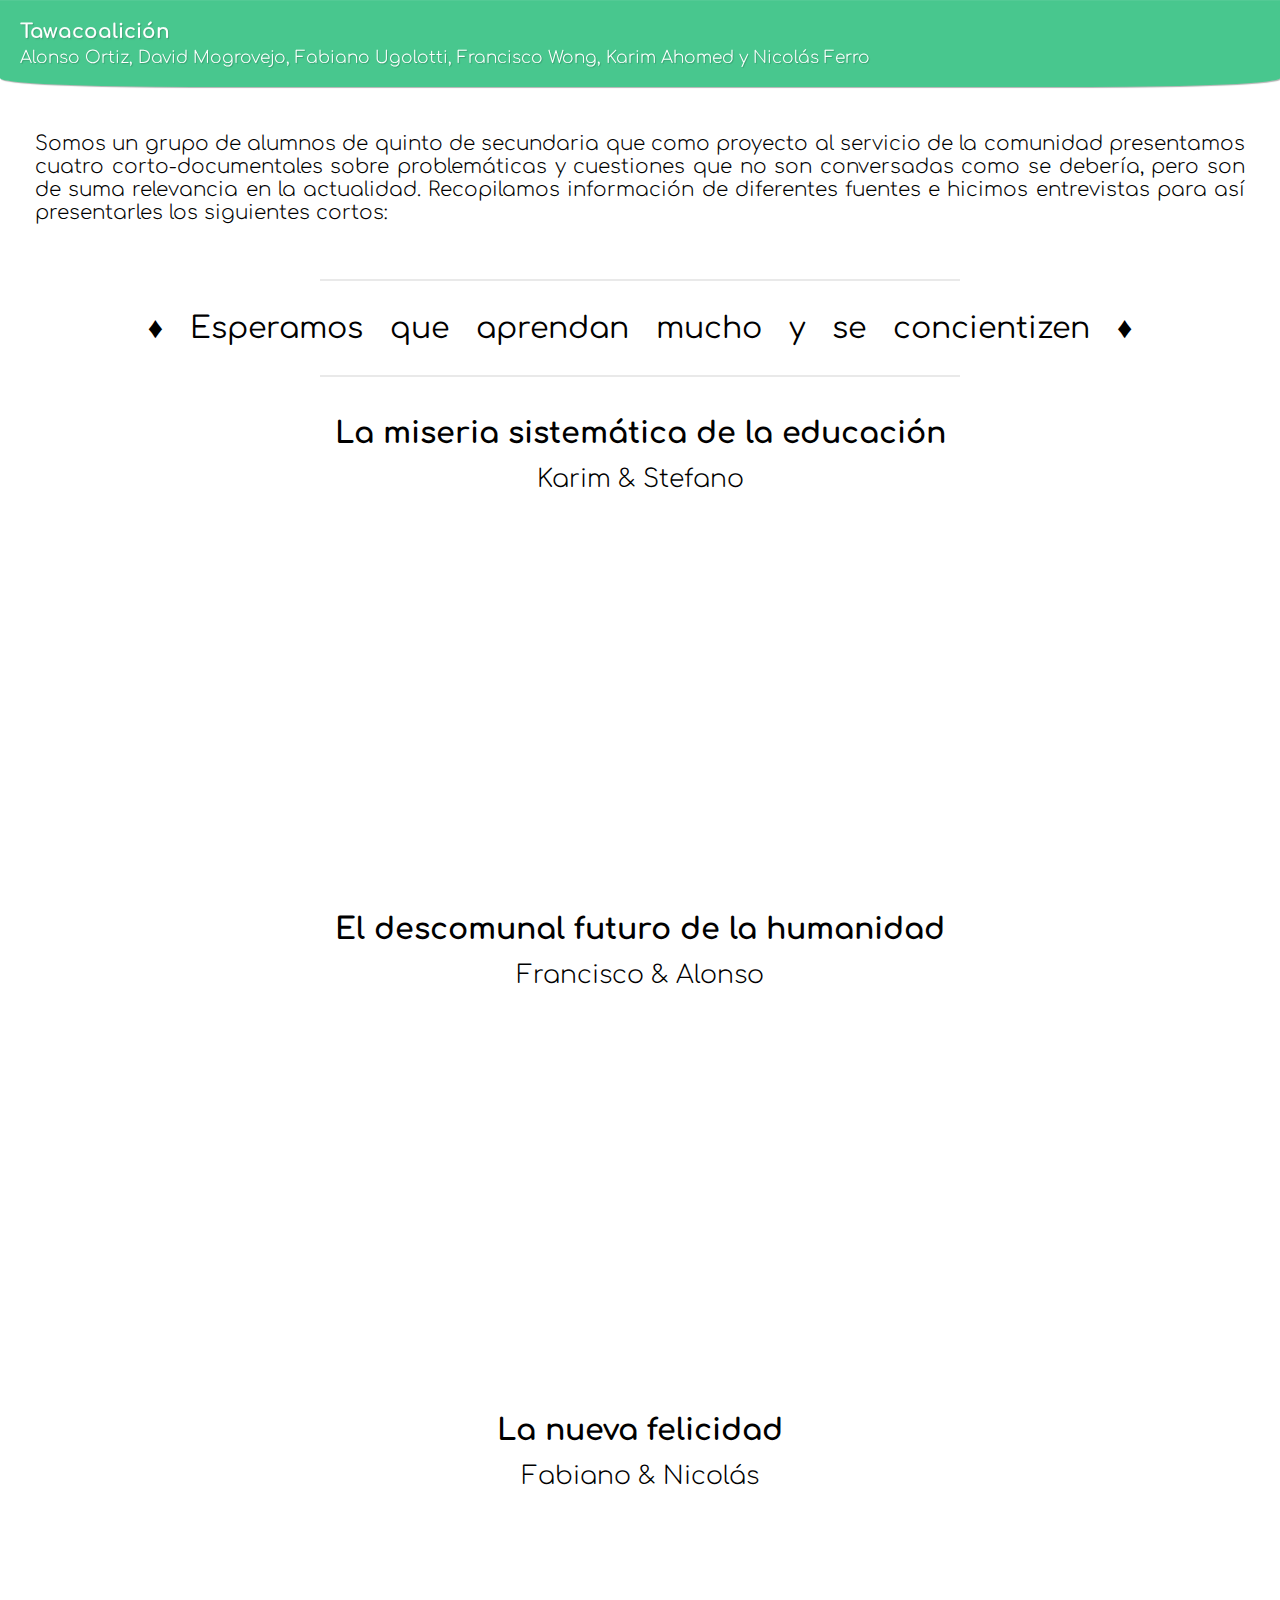
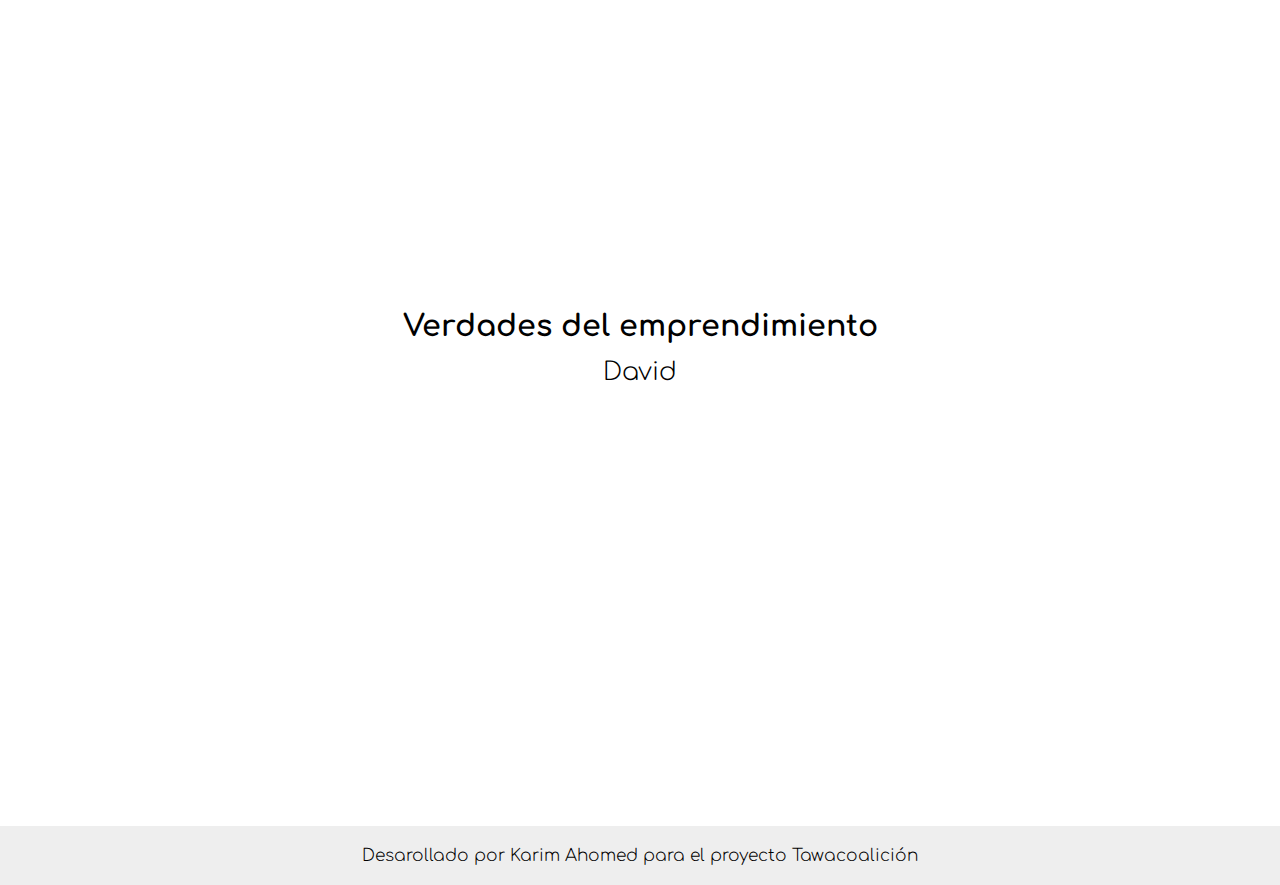
==== tawacoalicion/index.html @ 87e8e21f "v3" ====
<!DOCTYPE html>
<html>
  <head>
    <meta charset="utf-8">
    <meta name="viewport" content="width=device-width, initial-scale=1">
    <link rel="stylesheet" type="text/css" href="index.css" />
    <link rel="scrip" type="text/css" href="index.css" />
    <link rel="preconnect" href="https://fonts.googleapis.com">
    <link rel="preconnect" href="https://fonts.googleapis.com">
    <link rel="preconnect" href="https://fonts.gstatic.com" crossorigin>
    <link href="https://fonts.googleapis.com/css2?family=Comfortaa:wght@300;400;500;600;700&display=swap" rel="stylesheet">
    <link rel = "icon" href = "https://sumamosdesign.com/cusco/wp-content/uploads/2019/04/escudo-dorado.png" type = "image/x-icon">
    <title>Tawacoalición</title>
  </head>

  <div class="disclaimer">La página no está habilitada para pantallas con resolución menor a 250px</div>

  <div class="container">
    <header>
      <div class="titulo">
        <div style="font-weight: bold">Tawacoalición</div>
      <div class="auts">Alonso Ortiz, David Mogrovejo, Fabiano Ugolotti, Francisco Wong, Karim Ahomed y Nicolás Ferro</div>
      </div>
    </header>

    <h1 class="desc">Somos un grupo de alumnos de quinto de secundaria que como proyecto al servicio de la comunidad presentamos cuatro corto-documentales sobre problemáticas y cuestiones que no son conversadas como se debería, pero son de suma relevancia en la actualidad. Recopilamos información de diferentes fuentes e hicimos entrevistas para así presentarles los siguientes cortos:    </h1>
    
    <hr style="height:2px;border-width:0;color:gray;background-color:rgb(233, 233, 233); width: 50%; margin:auto">

    <div class="subt">♦ Esperamos que aprendan mucho y se concientizen ♦</div>  

    <hr style="height:2px;border-width:0;color:gray;background-color:rgb(233, 233, 233); width: 50%; margin:auto">


    <! –– L'école ––>
    <div class="tivid" style="padding-top: 40px">La miseria sistemática de la educación</div>
    <div class="desvid">Karim & Stefano</div>

      <div class="video-container">              
        <iframe class="responsive-iframe" src="https://www.youtube.com/embed/fPxAWrnyjwE" title="YouTube video player" frameborder="0" allow="accelerometer; clipboard-write; encrypted-media; gyroscope; picture-in-picture" allowfullscreen></iframe>
      </div>

      <! –– Le futur ––>
      <div class="tivid" style="padding-top: 40px">El descomunal futuro de la humanidad</div>
      <div class="desvid">Francisco & Alonso</div>

      <div class="video-container">              
        <iframe class="responsive-iframe" src="https://www.youtube.com/embed/2VfGgGS8viI" title="YouTube video player" frameborder="0" allow="accelerometer; clipboard-write; encrypted-media; gyroscope; picture-in-picture" allowfullscreen></iframe>
      </div>

      <! –– Tecnofelicidad ––>
      <div class="tivid1" stlye="padding-top: 50px">La nueva felicidad</div>
      <div class="desvid">Fabiano & Nicolás</div>

      <div class="video-container">              
        <iframe class="responsive-iframe" src="https://www.youtube.com/embed/i8u5lrxzycc" title="YouTube video player" frameborder="0" allow="accelerometer; clipboard-write; encrypted-media; gyroscope; picture-in-picture" allowfullscreen></iframe>
      </div>

    <! –– Le David ––>
      <div class="tivid" style="padding-top: 40px">Verdades del emprendimiento</div>
      <div class="desvid">David</div>

      <div class="video-container">              
        <iframe class="responsive-iframe" src="https://www.youtube.com/embed/M741dWT-zbs" title="YouTube video player" frameborder="0" allow="accelerometer; clipboard-write; encrypted-media; gyroscope; picture-in-picture" allowfullscreen></iframe>
      </div>

      <div style="padding: 30px"> </div>

    <footer class="pie">Desarollado por Karim Ahomed para el proyecto Tawacoalición</footer>
  </div>


</html>
---- tawacoalicion/index.css ----
* {
	margin: 0;
	padding: 0;
	box-sizing: border-box;
}

body {
	min-height: 100vh;
	
	/*border: 5px dashed red;*/
	
	width: 100%;
	background: rgb(255, 255, 255);

}

html{
	font-size: 16px;
	font-family: 'Comfortaa', cursive;
	color: #000
}

.disclaimer{
	display: none;
}

@media screen and (max-width: 250px) {

	.disclaimer{
		align-items: center;
		text-align: center;
		display: flex;
		justify-content: center;
		position: absolute;
		width: 100%;
		height: 100%;

		font-family: lighter;
	}


	.container{
		display: none !important;
	}
}


.titulo {
	-webkit-box-sizing: content-box;
	-moz-box-sizing: content-box;
	box-sizing: content-box;
	right: 0;
	left: 0;
	padding: 20px;
	overflow: hidden;
	border-bottom-left-radius: 15% 10%;
	border-bottom-right-radius: 15% 10%;	
	font-size: 20px;
	color: rgba(255,255,255,1);
	background: #48C78E;
	-webkit-box-shadow: 1px 1px 1px 0 rgba(0,0,0,0.3) ;
	box-shadow: 1px 1px 1px 0 rgba(0,0,0,0.3) ;
	text-shadow: 1px 1px 1px rgba(0,0,0,0.2) ;
	-webkit-transform: rotateX(0.5729577951308232deg)   ;
	transform: rotateX(0.5729577951308232deg)   ;
	
}

@media screen and (max-width: 500px){
	.titulo {
		-webkit-box-sizing: content-box;
		-moz-box-sizing: content-box;
		box-sizing: content-box;
		padding: 20px;
		overflow: hidden;
		border-bottom-left-radius: 20% 5%;
		border-bottom-right-radius: 20% 5%;
		font-size: 20px;
		color: rgba(255,255,255,1);
		background: #c74848;
		-webkit-box-shadow: 1px 1px 1px 0 rgba(0,0,0,0.3) ;
		box-shadow: 1px 1px 1px 0 rgba(0,0,0,0.3) ;
		text-shadow: 1px 1px 1px rgba(0,0,0,0.2) ;
		
	}
}

.subt{
	-webkit-box-sizing: content-box;
	-moz-box-sizing: content-box;
	box-sizing: content-box;
	border: none;
	font: bold;
	font-size: 30px;
	color: black;
	text-align: center;
	-o-text-overflow: ellipsis;
	text-overflow: ellipsis;
	word-spacing: 18px;
	padding-bottom: 30px;
	padding-top: 30px;
	
}

@media screen and (max-width: 500px) {
	.subt{
		-webkit-box-sizing: content-box;
		-moz-box-sizing: content-box;
		box-sizing: content-box;
		border: none;
		font: bold;
		font-size: 20px;
		color: black;
		text-align: center;
		-o-text-overflow: ellipsis;
		text-overflow: ellipsis;
		word-spacing: 18px;
		padding-bottom: 30px;
		padding-top: 30px;
		text-align: center;
		
	}
}



.desc{
	-webkit-box-sizing: content-box;
	-moz-box-sizing: content-box;
	box-sizing: content-box;
	right: 0;
	left: 0;
	padding: 35px;
	padding-bottom: 50px;
	overflow: hidden;
	border: none;
	font-size: 20px;
	width: fit-content;
    margin-left: auto;
    margin-right: auto;
	margin-top: 10px;
	margin-bottom: 5px;
	font-weight: lighter;
	text-align: justify;
}

@media screen and (max-width: 500px){
	.desc{
		-webkit-box-sizing: content-box;
		-moz-box-sizing: content-box;
		box-sizing: content-box;
		right: 0;
		left: 0;
		padding: 30px;
		padding-bottom: 30px;
		overflow: hidden;
		border: none;
		font-size: 17px;
		width: fit-content;
		margin-left: auto;
		margin-right: auto;
		margin-top: 10px;
		margin-bottom: 5px;
		font-weight: lighter;
		text-align: justify;
	}
}

/*Poner los @media queries after el .algo declarado*/


.video-container{
    margin-left: auto;
    margin-right: auto;
	position: relative;
  	overflow: hidden;
  	width: 50%;
  	padding-top: 28.125%;
}

.responsive-iframe{
	position: absolute;
	top: 0;
	left: 0;
	bottom: 0;
	right: 0;
	width: 100%;
	height: 100%;
}


.tivid{
	font-weight: bolder;
	text-align: center;
	font-size: 30px;
}

.tivid1{
	font-weight: bolder;
	text-align: center;
	font-size: 30px;
	padding-top: 45px;
}

.desvid{
	font-weight: lighter;
	padding: 15px;
	padding-bottom: 20px;
	text-align: center;
	font-size: 25px;
}

.pie{
	font-weight: lighter;
	font-size: 17px;
	padding-top: 20px;
	padding-bottom: 20px;
	text-align: center;
	background: #eeeeee;

}

.auts{
	font-weight: lighter; 
	font-size: 17px; 
	padding-top: 5px
}


@media screen and (max-width: 500px){
	.video-container{
		margin-left: auto;
		margin-right: auto;
		position: relative;
		overflow: hidden;
		width: 80%;
		padding-top: 50%;
	}
	
	.responsive-iframe{
		position: absolute;
		top: 0;
		left: 0;
		bottom: 0;
		right: 0;
		width: 100%;
		height: 100%;
	}

	.pie{
		font-weight: lighter;
		font-size: 12px;
		padding-top: 20px;
		padding-bottom: 20px;
		text-align: center;
		background: #eeeeee;
		position: fixed;
		bottom: 0;
	}

	.auts{
		font-weight: lighter; 
		font-size: 15px; 
		padding-top: 5px
	}
}




/*
light 300
regular 400
medium 500
semi-bold 600
bold 700
*/
---- tawacoalicion/index.css ----
* {
	margin: 0;
	padding: 0;
	box-sizing: border-box;
}

body {
	min-height: 100vh;
	
	/*border: 5px dashed red;*/
	
	width: 100%;
	background: rgb(255, 255, 255);

}

html{
	font-size: 16px;
	font-family: 'Comfortaa', cursive;
	color: #000
}

.disclaimer{
	display: none;
}

@media screen and (max-width: 250px) {

	.disclaimer{
		align-items: center;
		text-align: center;
		display: flex;
		justify-content: center;
		position: absolute;
		width: 100%;
		height: 100%;

		font-family: lighter;
	}


	.container{
		display: none !important;
	}
}


.titulo {
	-webkit-box-sizing: content-box;
	-moz-box-sizing: content-box;
	box-sizing: content-box;
	right: 0;
	left: 0;
	padding: 20px;
	overflow: hidden;
	border-bottom-left-radius: 15% 10%;
	border-bottom-right-radius: 15% 10%;	
	font-size: 20px;
	color: rgba(255,255,255,1);
	background: #48C78E;
	-webkit-box-shadow: 1px 1px 1px 0 rgba(0,0,0,0.3) ;
	box-shadow: 1px 1px 1px 0 rgba(0,0,0,0.3) ;
	text-shadow: 1px 1px 1px rgba(0,0,0,0.2) ;
	-webkit-transform: rotateX(0.5729577951308232deg)   ;
	transform: rotateX(0.5729577951308232deg)   ;
	
}

@media screen and (max-width: 500px){
	.titulo {
		-webkit-box-sizing: content-box;
		-moz-box-sizing: content-box;
		box-sizing: content-box;
		padding: 20px;
		overflow: hidden;
		border-bottom-left-radius: 20% 5%;
		border-bottom-right-radius: 20% 5%;
		font-size: 20px;
		color: rgba(255,255,255,1);
		background: #c74848;
		-webkit-box-shadow: 1px 1px 1px 0 rgba(0,0,0,0.3) ;
		box-shadow: 1px 1px 1px 0 rgba(0,0,0,0.3) ;
		text-shadow: 1px 1px 1px rgba(0,0,0,0.2) ;
		
	}
}

.subt{
	-webkit-box-sizing: content-box;
	-moz-box-sizing: content-box;
	box-sizing: content-box;
	border: none;
	font: bold;
	font-size: 30px;
	color: black;
	text-align: center;
	-o-text-overflow: ellipsis;
	text-overflow: ellipsis;
	word-spacing: 18px;
	padding-bottom: 30px;
	padding-top: 30px;
	
}

@media screen and (max-width: 500px) {
	.subt{
		-webkit-box-sizing: content-box;
		-moz-box-sizing: content-box;
		box-sizing: content-box;
		border: none;
		font: bold;
		font-size: 20px;
		color: black;
		text-align: center;
		-o-text-overflow: ellipsis;
		text-overflow: ellipsis;
		word-spacing: 18px;
		padding-bottom: 30px;
		padding-top: 30px;
		text-align: center;
		
	}
}



.desc{
	-webkit-box-sizing: content-box;
	-moz-box-sizing: content-box;
	box-sizing: content-box;
	right: 0;
	left: 0;
	padding: 35px;
	padding-bottom: 50px;
	overflow: hidden;
	border: none;
	font-size: 20px;
	width: fit-content;
    margin-left: auto;
    margin-right: auto;
	margin-top: 10px;
	margin-bottom: 5px;
	font-weight: lighter;
	text-align: justify;
}

@media screen and (max-width: 500px){
	.desc{
		-webkit-box-sizing: content-box;
		-moz-box-sizing: content-box;
		box-sizing: content-box;
		right: 0;
		left: 0;
		padding: 30px;
		padding-bottom: 30px;
		overflow: hidden;
		border: none;
		font-size: 17px;
		width: fit-content;
		margin-left: auto;
		margin-right: auto;
		margin-top: 10px;
		margin-bottom: 5px;
		font-weight: lighter;
		text-align: justify;
	}
}

/*Poner los @media queries after el .algo declarado*/


.video-container{
    margin-left: auto;
    margin-right: auto;
	position: relative;
  	overflow: hidden;
  	width: 50%;
  	padding-top: 28.125%;
}

.responsive-iframe{
	position: absolute;
	top: 0;
	left: 0;
	bottom: 0;
	right: 0;
	width: 100%;
	height: 100%;
}


.tivid{
	font-weight: bolder;
	text-align: center;
	font-size: 30px;
}

.tivid1{
	font-weight: bolder;
	text-align: center;
	font-size: 30px;
	padding-top: 45px;
}

.desvid{
	font-weight: lighter;
	padding: 15px;
	padding-bottom: 20px;
	text-align: center;
	font-size: 25px;
}

.pie{
	font-weight: lighter;
	font-size: 17px;
	padding-top: 20px;
	padding-bottom: 20px;
	text-align: center;
	background: #eeeeee;

}

.auts{
	font-weight: lighter; 
	font-size: 17px; 
	padding-top: 5px
}


@media screen and (max-width: 500px){
	.video-container{
		margin-left: auto;
		margin-right: auto;
		position: relative;
		overflow: hidden;
		width: 80%;
		padding-top: 50%;
	}
	
	.responsive-iframe{
		position: absolute;
		top: 0;
		left: 0;
		bottom: 0;
		right: 0;
		width: 100%;
		height: 100%;
	}

	.pie{
		font-weight: lighter;
		font-size: 12px;
		padding-top: 20px;
		padding-bottom: 20px;
		text-align: center;
		background: #eeeeee;
		position: fixed;
		bottom: 0;
	}

	.auts{
		font-weight: lighter; 
		font-size: 15px; 
		padding-top: 5px
	}
}




/*
light 300
regular 400
medium 500
semi-bold 600
bold 700
*/
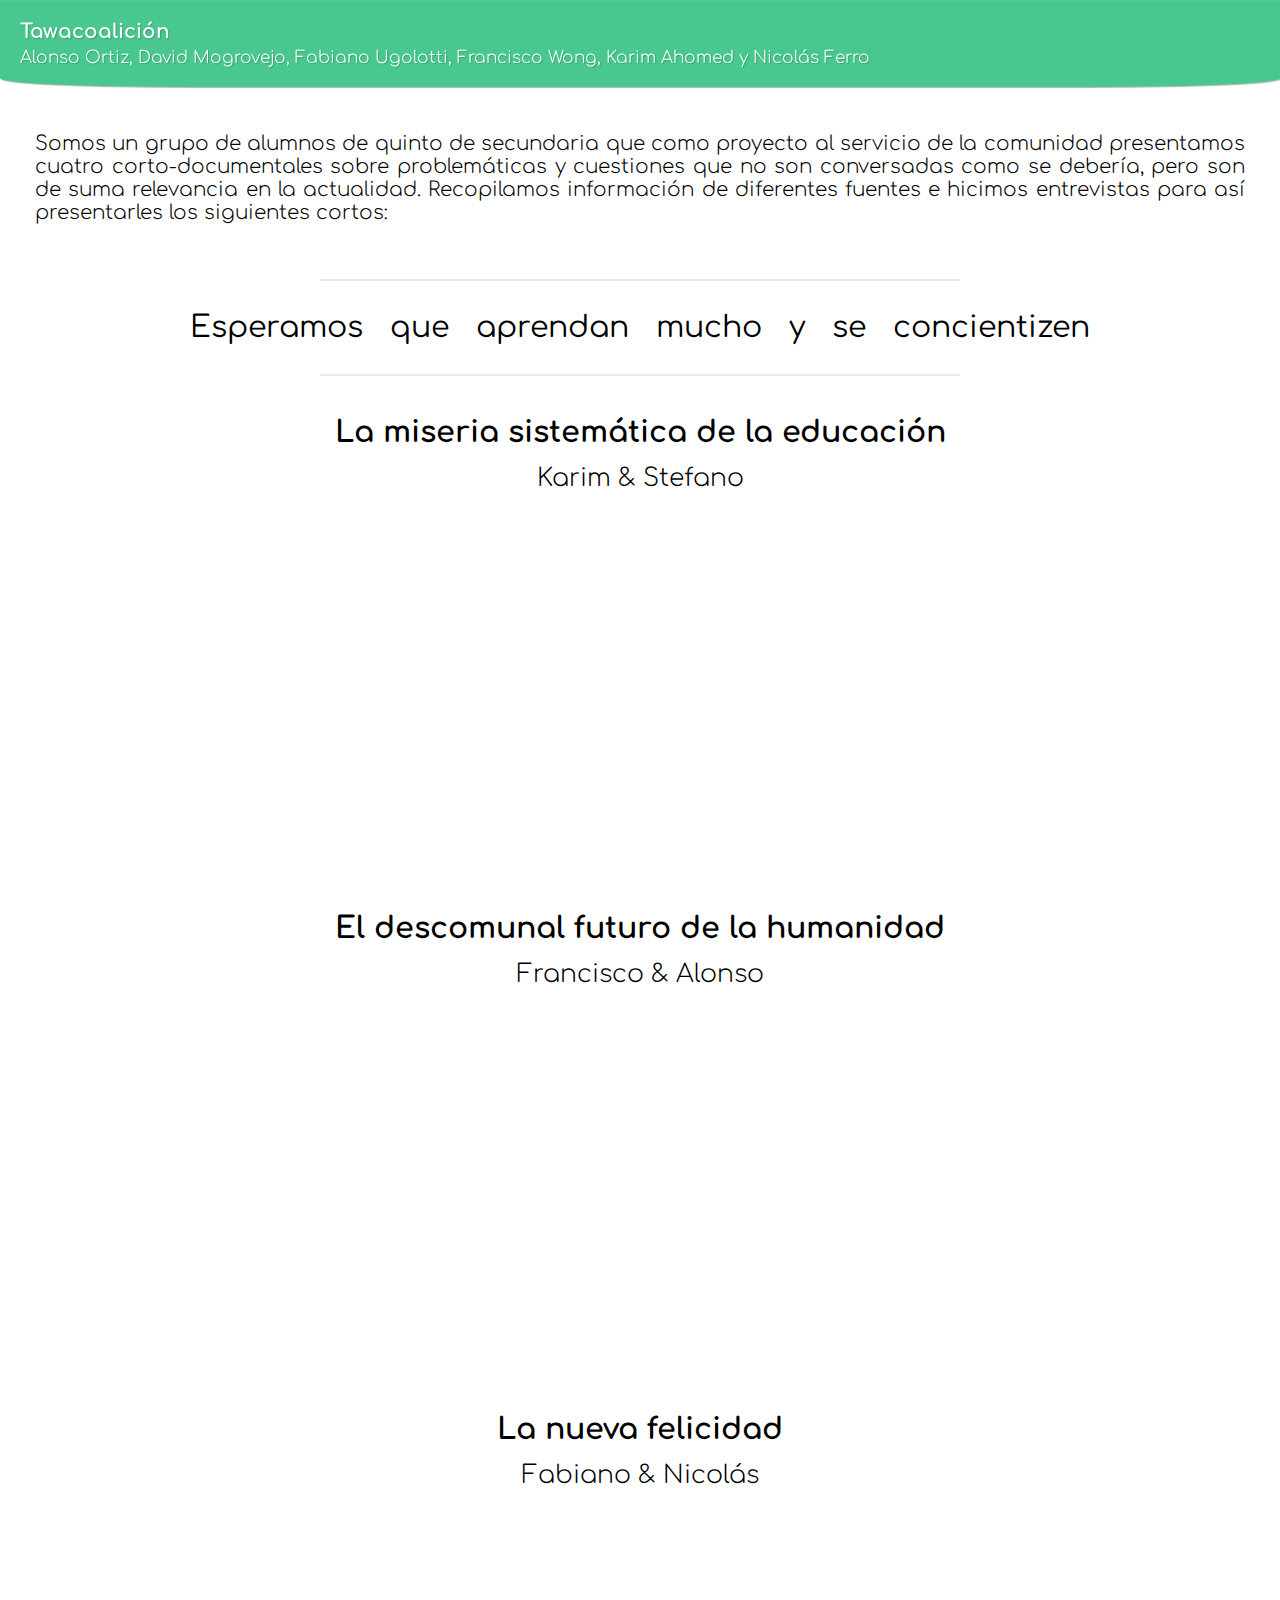
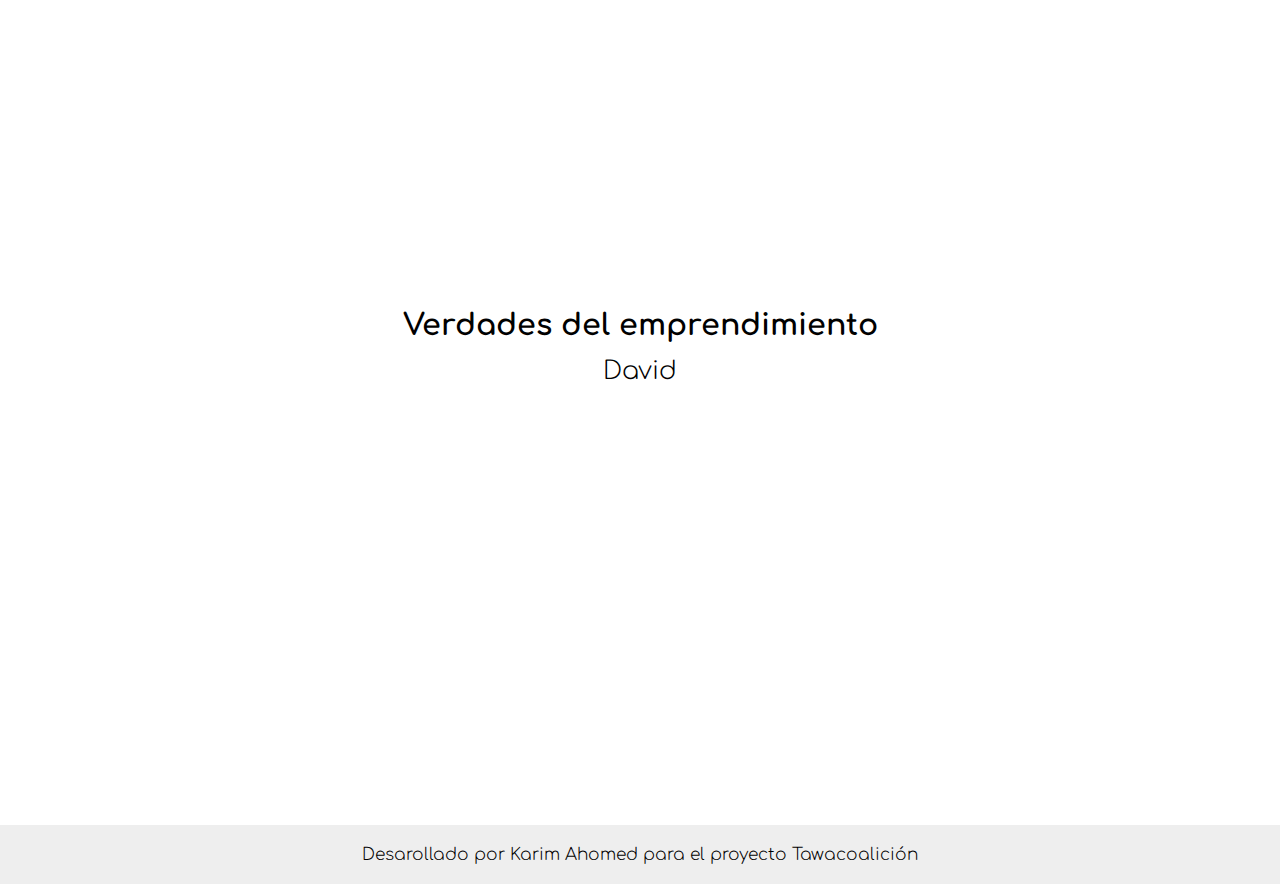
==== commit 1b0c6d5e: "Update index.html" ====
--- a/tawacoalicion/index.html
+++ b/tawacoalicion/index.html
@@ -27,7 +27,7 @@
     
     <hr style="height:2px;border-width:0;color:gray;background-color:rgb(233, 233, 233); width: 50%; margin:auto">
 
-    <div class="subt">♦ Esperamos que aprendan mucho y se concientizen ♦</div>  
+    <div class="subt">Esperamos que aprendan mucho y se concientizen</div>  
 
     <hr style="height:2px;border-width:0;color:gray;background-color:rgb(233, 233, 233); width: 50%; margin:auto">
 
@@ -70,4 +70,4 @@
   </div>
 
 
-</html>+</html>
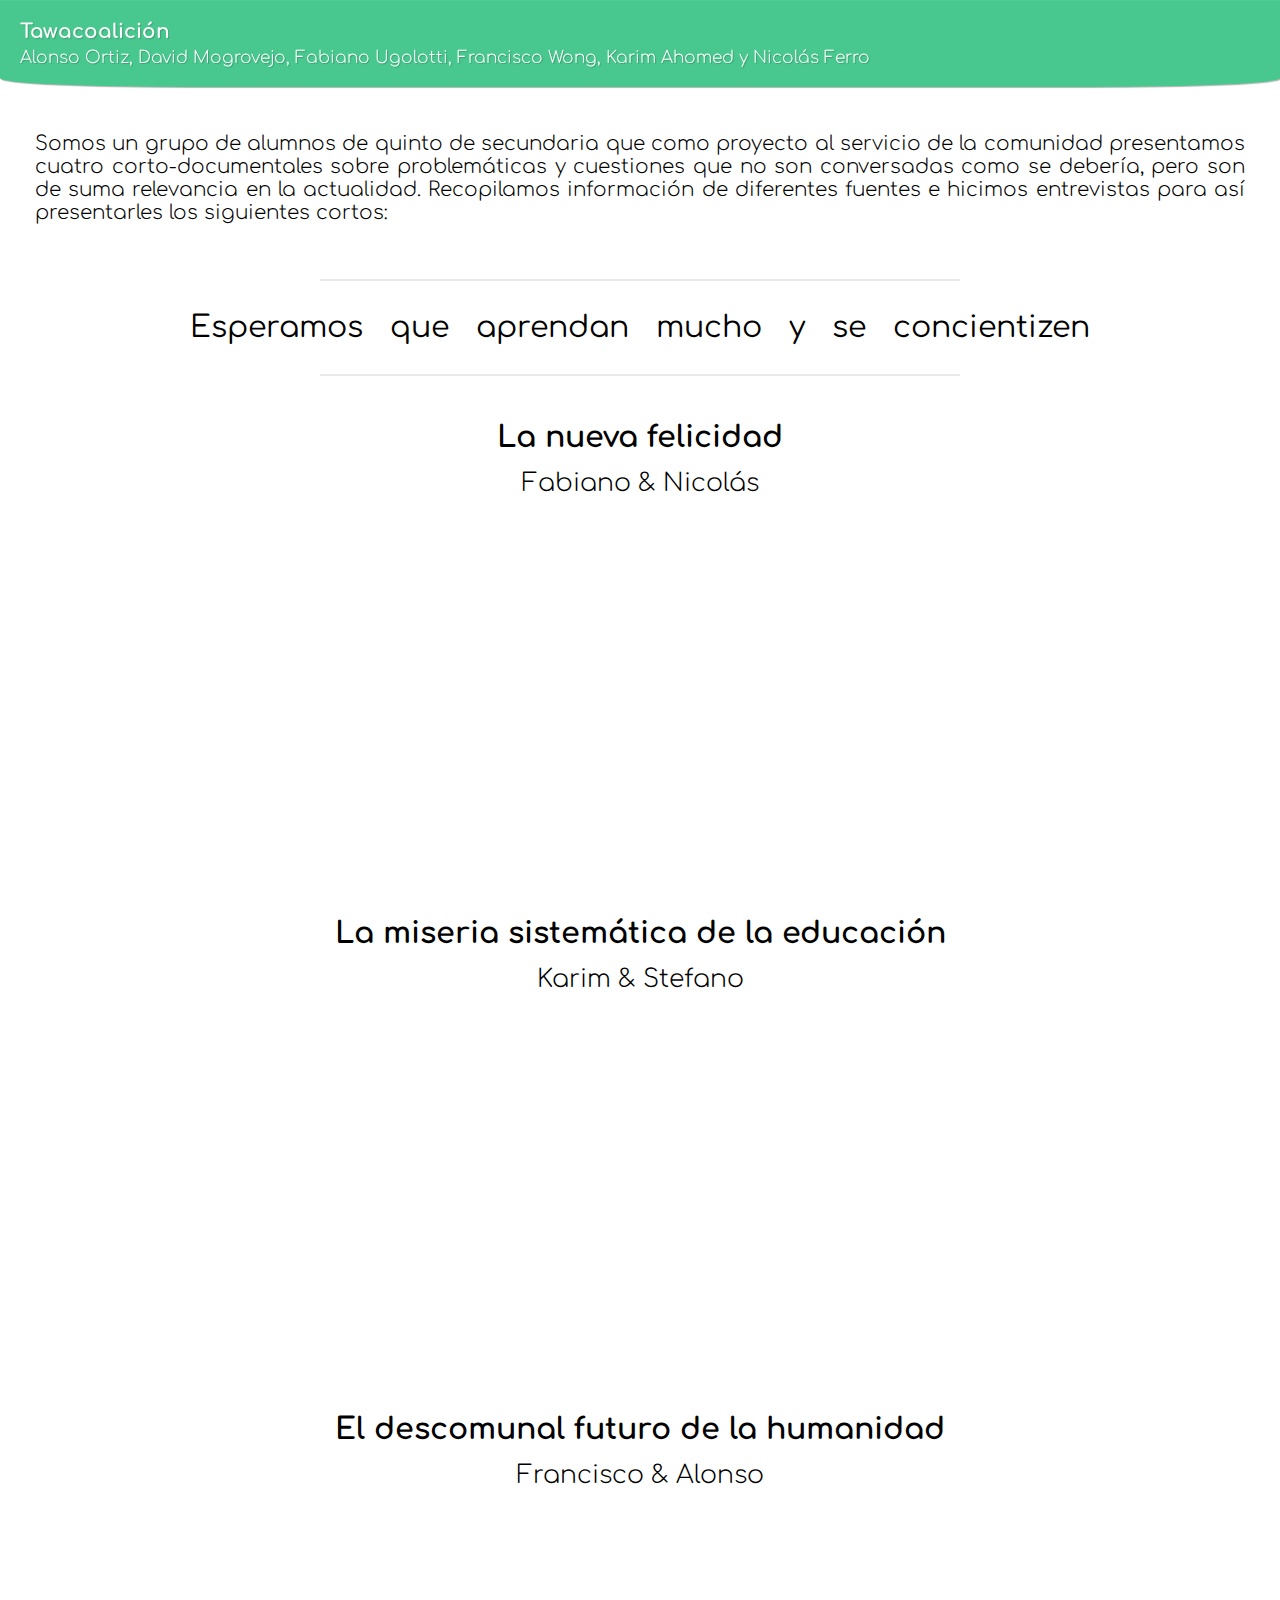
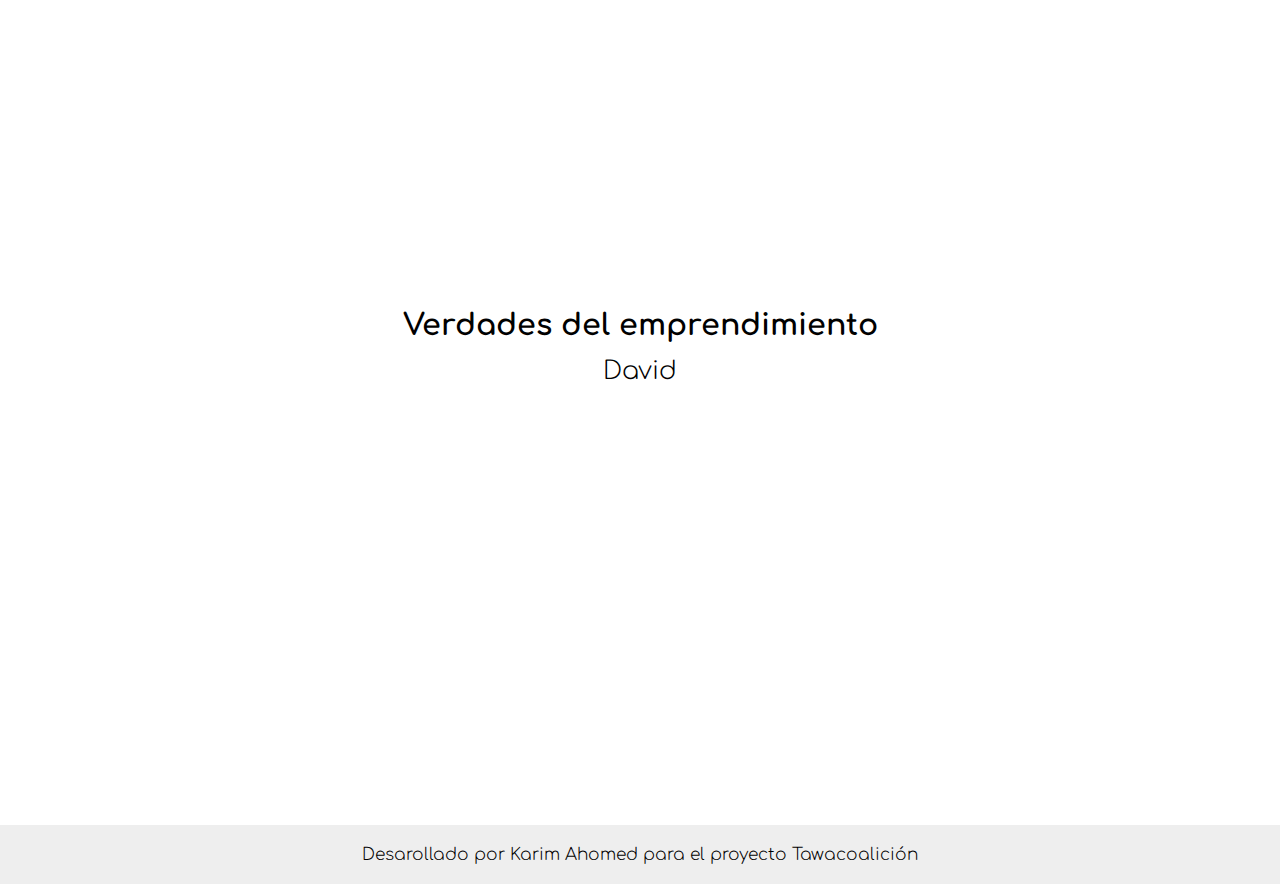
==== commit c67399a5: "a" ====
--- a/tawacoalicion/index.html
+++ b/tawacoalicion/index.html
@@ -31,7 +31,14 @@
 
     <hr style="height:2px;border-width:0;color:gray;background-color:rgb(233, 233, 233); width: 50%; margin:auto">
 
+      <! –– Tecnofelicidad ––>
+      <div class="tivid1" stlye="padding-top: 50px">La nueva felicidad</div>
+      <div class="desvid">Fabiano & Nicolás</div>
 
+      <div class="video-container">              
+        <iframe class="responsive-iframe" src="https://www.youtube.com/embed/i8u5lrxzycc" title="YouTube video player" frameborder="0" allow="accelerometer; clipboard-write; encrypted-media; gyroscope; picture-in-picture" allowfullscreen></iframe>
+      </div>
+    
     <! –– L'école ––>
     <div class="tivid" style="padding-top: 40px">La miseria sistemática de la educación</div>
     <div class="desvid">Karim & Stefano</div>
@@ -46,14 +53,6 @@
 
       <div class="video-container">              
         <iframe class="responsive-iframe" src="https://www.youtube.com/embed/2VfGgGS8viI" title="YouTube video player" frameborder="0" allow="accelerometer; clipboard-write; encrypted-media; gyroscope; picture-in-picture" allowfullscreen></iframe>
-      </div>
-
-      <! –– Tecnofelicidad ––>
-      <div class="tivid1" stlye="padding-top: 50px">La nueva felicidad</div>
-      <div class="desvid">Fabiano & Nicolás</div>
-
-      <div class="video-container">              
-        <iframe class="responsive-iframe" src="https://www.youtube.com/embed/i8u5lrxzycc" title="YouTube video player" frameborder="0" allow="accelerometer; clipboard-write; encrypted-media; gyroscope; picture-in-picture" allowfullscreen></iframe>
       </div>
 
     <! –– Le David ––>
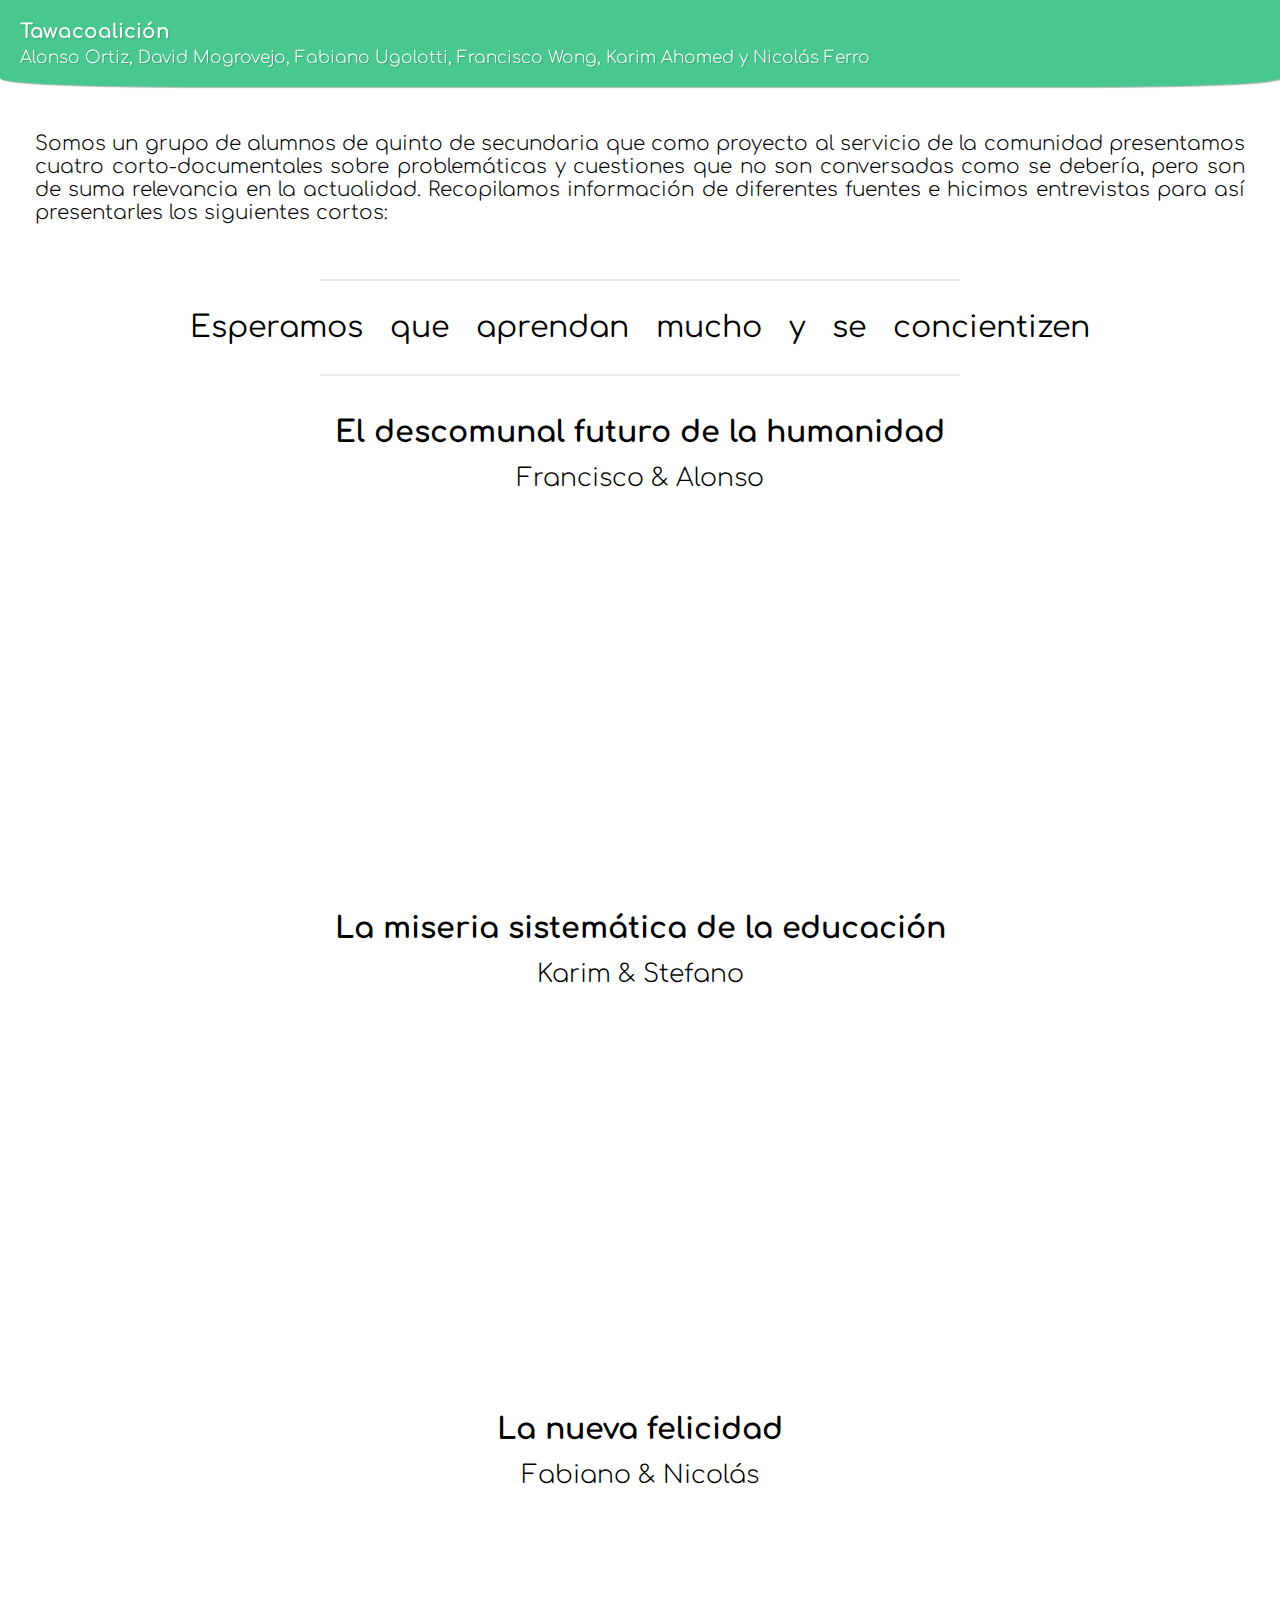
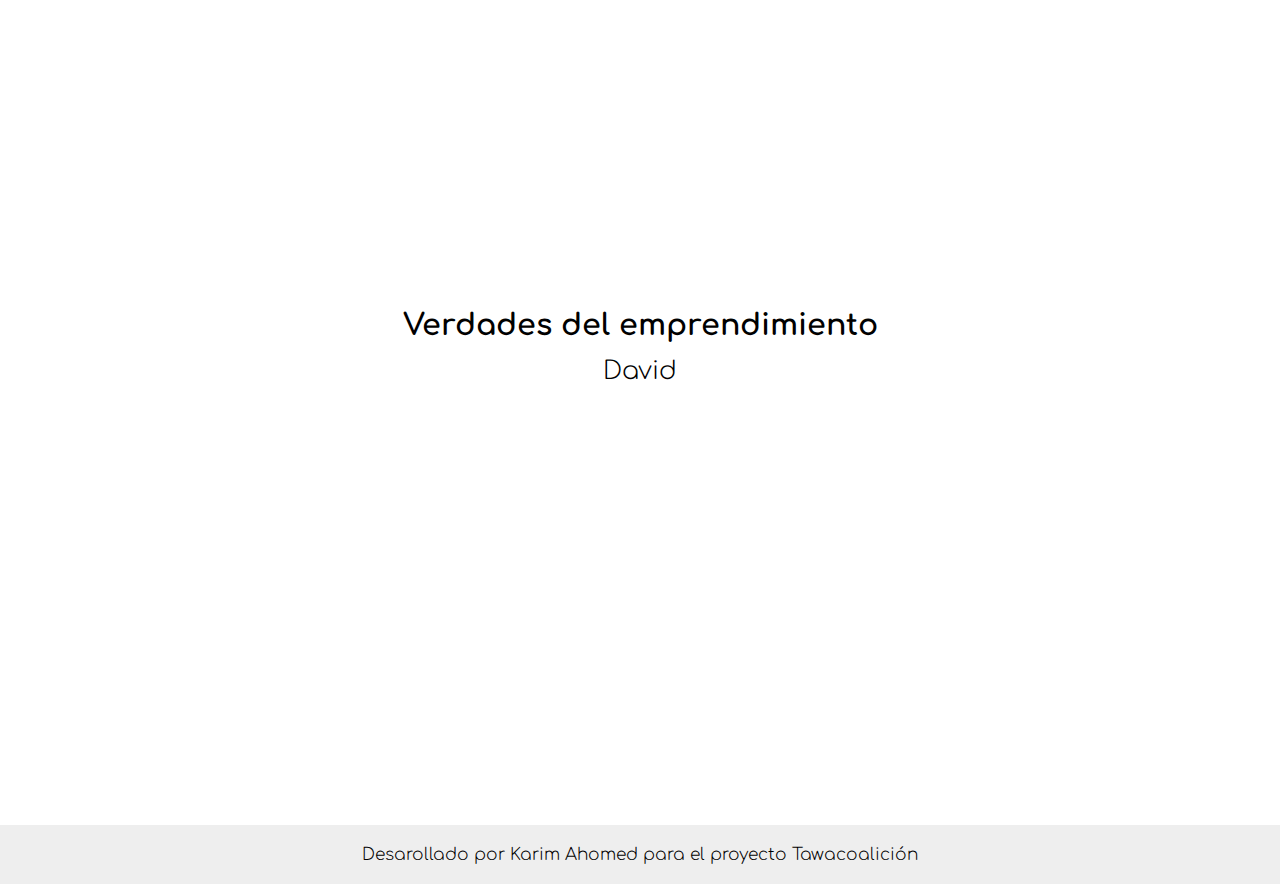
==== commit 0b182e8a: "aa" ====
--- a/tawacoalicion/index.html
+++ b/tawacoalicion/index.html
@@ -30,14 +30,15 @@
     <div class="subt">Esperamos que aprendan mucho y se concientizen</div>  
 
     <hr style="height:2px;border-width:0;color:gray;background-color:rgb(233, 233, 233); width: 50%; margin:auto">
+    
+    
+     <! –– Le futur ––>
+   <div class="tivid" style="padding-top: 40px">El descomunal futuro de la humanidad</div>
+   <div class="desvid">Francisco & Alonso</div>
 
-      <! –– Tecnofelicidad ––>
-      <div class="tivid1" stlye="padding-top: 50px">La nueva felicidad</div>
-      <div class="desvid">Fabiano & Nicolás</div>
-
-      <div class="video-container">              
-        <iframe class="responsive-iframe" src="https://www.youtube.com/embed/i8u5lrxzycc" title="YouTube video player" frameborder="0" allow="accelerometer; clipboard-write; encrypted-media; gyroscope; picture-in-picture" allowfullscreen></iframe>
-      </div>
+   <div class="video-container">              
+       <iframe class="responsive-iframe" src="https://www.youtube.com/embed/2VfGgGS8viI" title="YouTube video player" frameborder="0" allow="accelerometer; clipboard-write; encrypted-media; gyroscope; picture-in-picture" allowfullscreen></iframe>
+   </div>
     
     <! –– L'école ––>
     <div class="tivid" style="padding-top: 40px">La miseria sistemática de la educación</div>
@@ -46,13 +47,13 @@
       <div class="video-container">              
         <iframe class="responsive-iframe" src="https://www.youtube.com/embed/fPxAWrnyjwE" title="YouTube video player" frameborder="0" allow="accelerometer; clipboard-write; encrypted-media; gyroscope; picture-in-picture" allowfullscreen></iframe>
       </div>
-
-      <! –– Le futur ––>
-      <div class="tivid" style="padding-top: 40px">El descomunal futuro de la humanidad</div>
-      <div class="desvid">Francisco & Alonso</div>
+    
+   <! –– Tecnofelicidad ––>
+      <div class="tivid1" stlye="padding-top: 50px">La nueva felicidad</div>
+      <div class="desvid">Fabiano & Nicolás</div>
 
       <div class="video-container">              
-        <iframe class="responsive-iframe" src="https://www.youtube.com/embed/2VfGgGS8viI" title="YouTube video player" frameborder="0" allow="accelerometer; clipboard-write; encrypted-media; gyroscope; picture-in-picture" allowfullscreen></iframe>
+        <iframe class="responsive-iframe" src="https://www.youtube.com/embed/i8u5lrxzycc" title="YouTube video player" frameborder="0" allow="accelerometer; clipboard-write; encrypted-media; gyroscope; picture-in-picture" allowfullscreen></iframe>
       </div>
 
     <! –– Le David ––>
